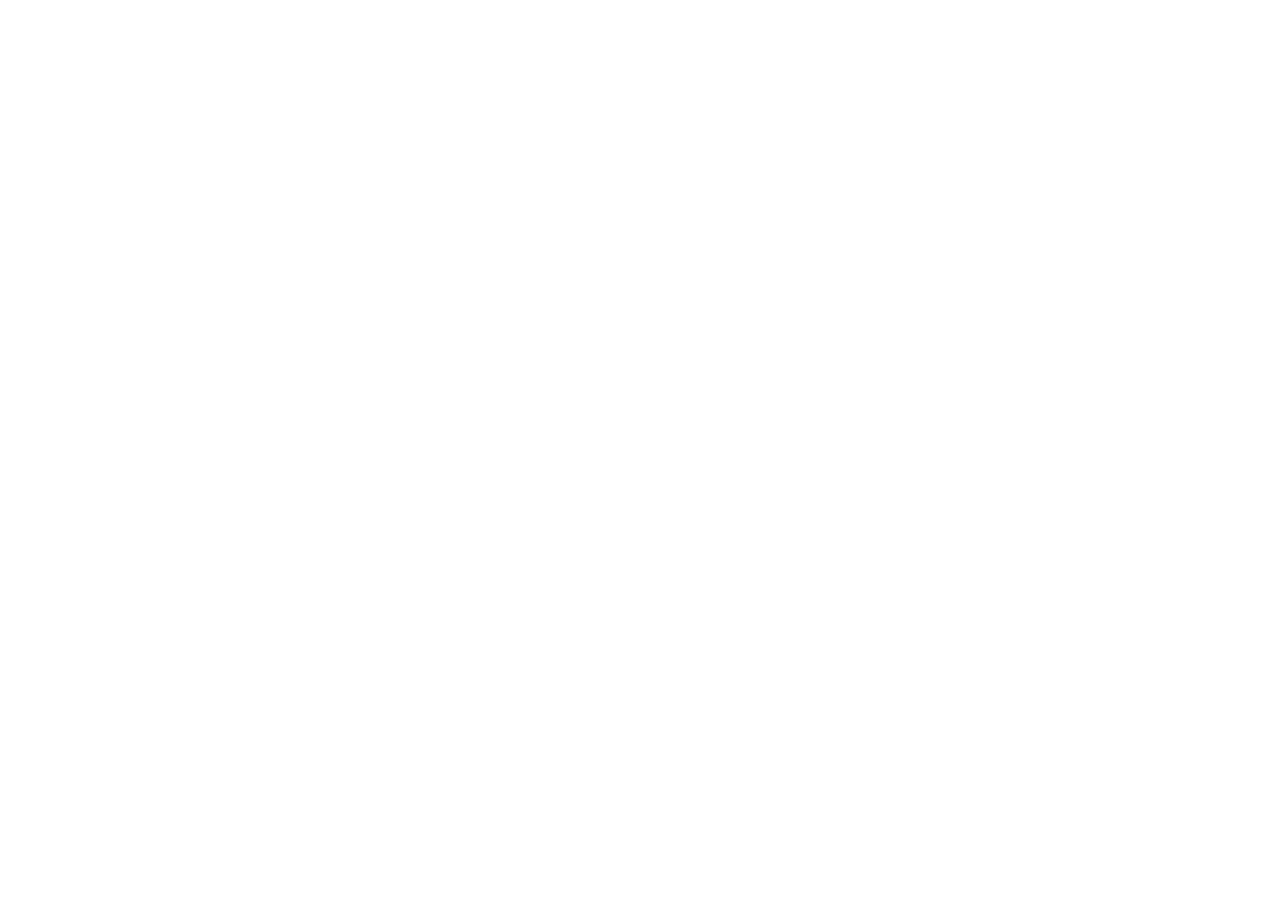
==== genius/index.html @ 56456f21 "estrutura html - básico" ====
<!DOCTYPE html>
<html lang="en">
<head>
    <meta charset="UTF-8">
    <meta name="viewport" content="width=device-width, initial-scale=1.0">
    <title>Genius</title>
</head>
<body>
    
</body>
</html>
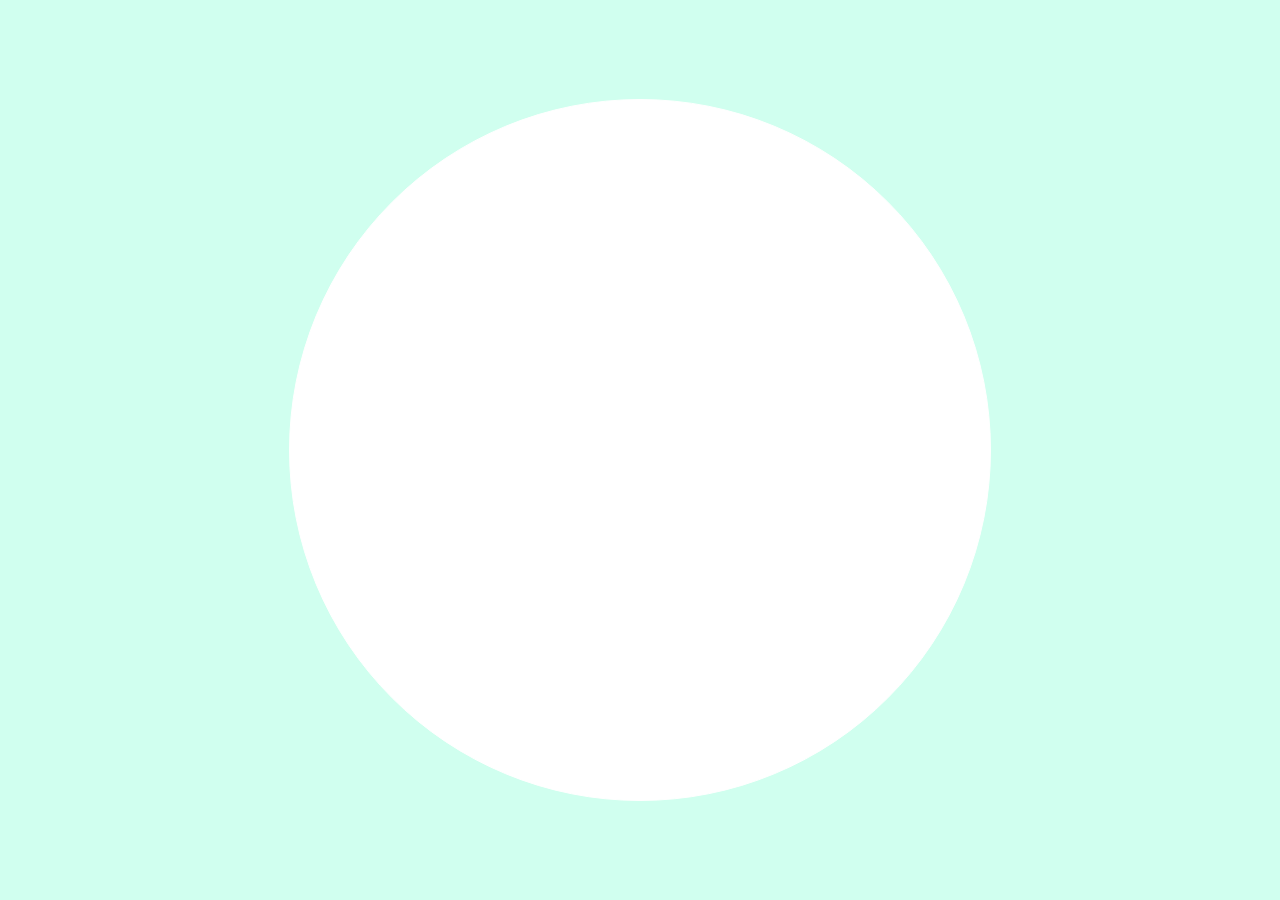
==== commit 09227c99: "decisão das cores e começo do css" ====
--- a/genius/index.html
+++ b/genius/index.html
@@ -3,9 +3,18 @@
 <head>
     <meta charset="UTF-8">
     <meta name="viewport" content="width=device-width, initial-scale=1.0">
+    <link rel="stylesheet" href="style.css">
     <title>Genius</title>
 </head>
 <body>
-    
+    <div class="main-game">
+        <div class="geniuss">
+            <div class="blue"></div>
+            <div class="yellow"></div>
+            <div class="red"></div>
+            <div class="green"></div>
+        </div>
+    </div>
+    <script type="text/javascript" src="script.js"></script>
 </body>
 </html>--- a/genius/style.css
+++ b/genius/style.css
@@ -0,0 +1,24 @@
+body {
+    margin: 0;
+    background-color: rgb(208, 255, 239);
+}
+
+.main-game {
+    height: 100vh;
+    width: 100vw;
+    display: flex;
+    justify-content: center;
+    align-items: center;
+}
+
+.geniuss {
+    display: grid;
+    grid-template-areas: 'green red'
+    'yellow blue';
+    grid-gap: 10px;
+    border: 1px solid #ffffff;
+    background-color: #ffffff;
+    border-radius: 100%;
+    width: 700px;
+    height: 700px;
+}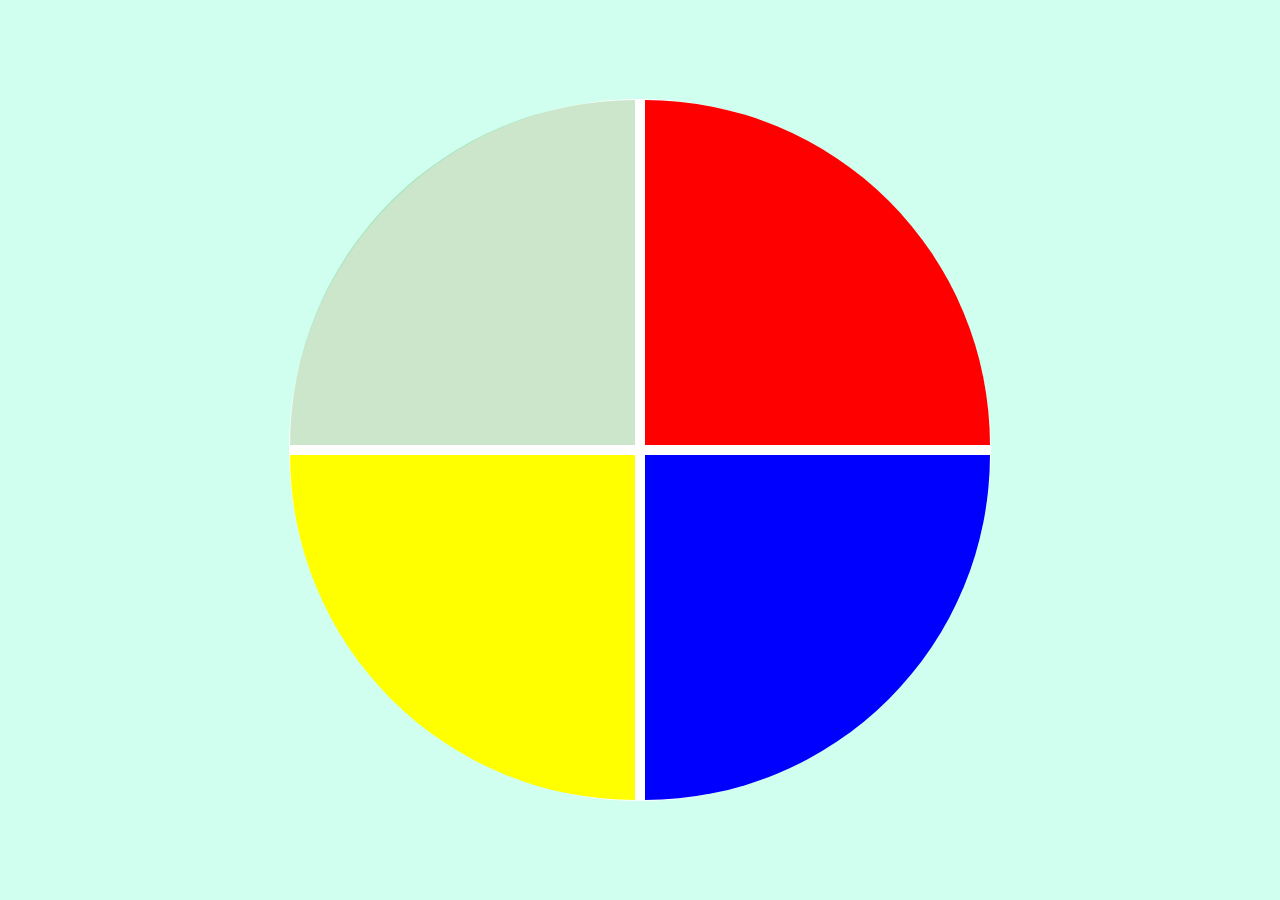
==== commit 3ac7cf2b: "primeira versão finalizada" ====
--- a/genius/index.html
+++ b/genius/index.html
@@ -4,11 +4,11 @@
     <meta charset="UTF-8">
     <meta name="viewport" content="width=device-width, initial-scale=1.0">
     <link rel="stylesheet" href="style.css">
-    <title>Genius</title>
+    <title>Genesis</title>
 </head>
 <body>
     <div class="main-game">
-        <div class="geniuss">
+        <div class="genius">
             <div class="blue"></div>
             <div class="yellow"></div>
             <div class="red"></div>
--- a/genius/style.css
+++ b/genius/style.css
@@ -11,14 +11,42 @@
     align-items: center;
 }
 
-.geniuss {
+.genius {
     display: grid;
-    grid-template-areas: 'green red'
-    'yellow blue';
+    grid-template-areas: 'verde vermelho'
+    'amarelo azul';
     grid-gap: 10px;
     border: 1px solid #ffffff;
     background-color: #ffffff;
     border-radius: 100%;
     width: 700px;
     height: 700px;
+}
+
+.blue {
+    grid-area: azul;
+    background-color: blue;
+    border-bottom-right-radius: 100%;
+}
+
+.red {
+    grid-area: vermelho;
+    background-color: red;
+    border-top-right-radius: 100%;
+}
+
+.yellow {
+    grid-area: amarelo;
+    background-color: yellow;
+    border-bottom-left-radius: 100%;
+}
+
+.green {
+    grid-area: verde;
+    background-color: green;
+    border-top-left-radius: 100%;
+}
+
+.selected {
+    opacity: 0.2;
 }